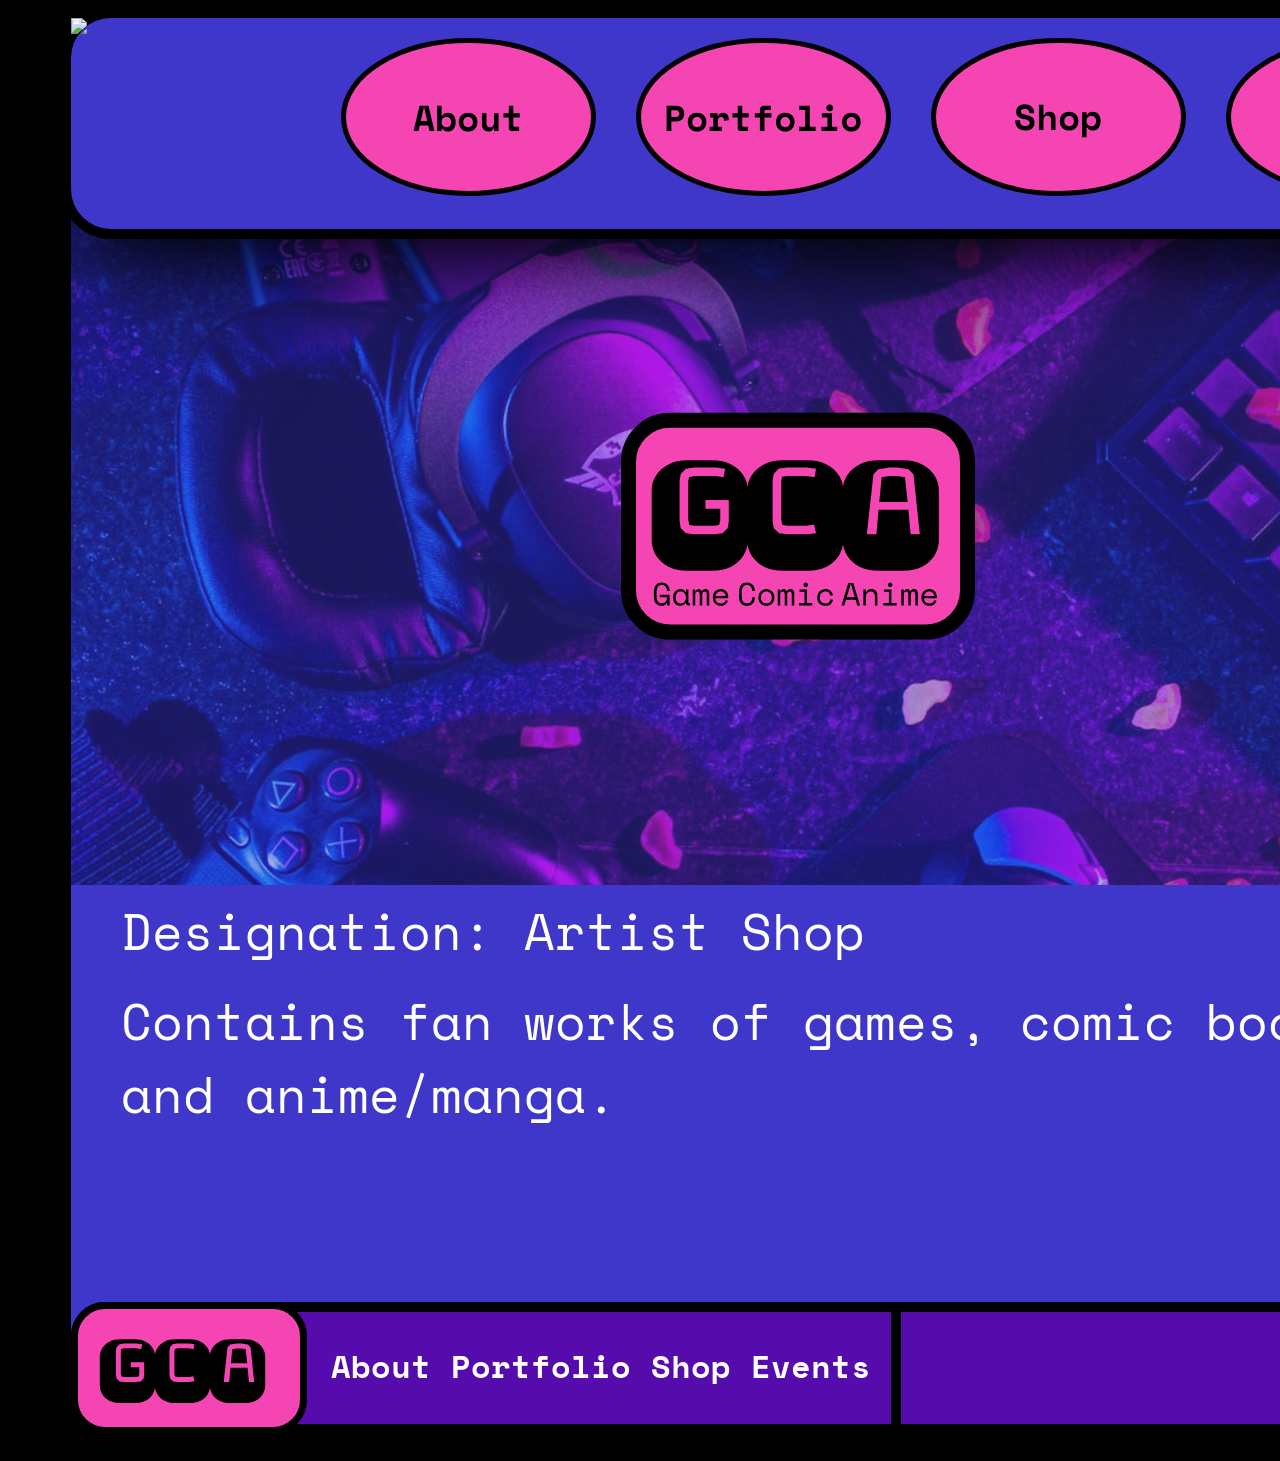
==== index.html @ a82221d6 "Update index.html" ====
<html>
	<head>
		<title>GCA</title>
		<meta name="viewport" content="width=device-width, initial-scale=1.0">
		<link href="css/styles.css" rel="stylesheet">	
	</head>	
	<body class="main" id="home">
		<header>
			<nav>
				<h1>
					<a href="index.html" title="Go to Home Page">
						<img src="images/logo-for-navigation.svg">
					</a>
				</h1>
				<ul>
					<li><a href="about.html" title="Go to About Page">
						<img src="images/about-button.svg">
					</a></li>
					<li><a href="portfolio.html" title="Go to Portfolio Page">
						<img src="images/portfolio-button.svg">
					</a></li>
					<li><a href="shop.html" title="Go to Shop Page">
						<img src="images/shop-button.svg">
					</a></li>
					<li><a href="events.html" title="Go to Events Page">
						<img src="images/events-button.svg">
					</a></li>
				</ul>
			</nav>
			<img src="images/logo-detailed.svg" alt="GCA Logo Detailed" class="layered-header-logo">
			<img src="images/behind-logo-detailed.svg">
		</header>
		<section>
			<p class="text-1">Designation: Artist Shop</p>
			<p class="text-2">Contains fan works of games, comic books, and anime/manga.</p>
		</section>
		<footer>
			<h2>
				<a href="index.html" title="Go to Home Page">
					<img src="images/home-button-for-footer.svg">
				</a>
			</h2>
			<ul>
				<li><a href="about.html" title="Go to About Page">About</a></li>
				<li><a href="portfolio.html" title="Go to Portfolio Page">Portfolio</a></li>
				<li><a href="shop.html" title="Go to Shop Page">Shop</a></li>
				<li><a href="events.html" title="Go to Events Page">Events</a></li>
			</ul>

			<form>
				
			</form>
		</footer>
	</body>
</html>
---- css/styles.css ----
@import url('https://fonts.googleapis.com/css2?family=Space+Mono:ital,wght@0,400;0,700;1,400;1,700&display=swap');

nav {
	display: flex;
	position: relative;
  	top: 0px;
  	left: -10px;
  	right: 0px;
	height: 211px;
	width: 1440px;
	background: #3F37C9;
	box-shadow: 21px 21px 83.9px black;
	border: 10px solid black;
	border-radius: 50px;
}

@media screen and (max-width: 480px) {
	nav{
		flex-direction: column;
		gap: 1rem;
		align-items: flex-start;
	}

}

h1 {
	position: absolute;
	top: -62px;
	left: 0px;
}

nav ul {
	display: flex;
	list-style: none;
	margin: 0;
	padding: 0;
	gap: 40px;
	position: absolute;
	justify-content: space-evenly;
	top: 20px;
	right: 30px;
}

body {
	background: #000000;
	color: white;
	font-family: "Space Mono", monospace;
  	font-weight: 400;
  	font-style: normal;
  	font-size: 49.53px;
  	width: 1440px;
  	height: 1302px;
}

header {
	position: relative;
	top: 0px;
  	left: 63px;
  	right: 65px;
  	background-image: url("../images/background-image.jpg");
  	background-repeat: no-repeat;
  	background-attachment: fixed;
 	background-position: 50px 50px;

}

img {
	max-width: 100%;
}

img.layered-header-logo {
	position: absolute;
	top: 400px;
	right: 100px;
	left: 550px;
}

section {
	position: relative;
	top: -100px;
	left: 63px;
  	right: 65px;
  	background: #3F37C9;
  	height: 455px;
	width: 1440px;
}

@media screen and (max-width: 100px) {
	section{
		flex-direction: column;
		gap: 1rem;
		align-items: flex-start;
	}

}

p.text-1 {
	position: absolute;
	top: 0px;
	left: 40px;
	right: 50px;
	margin: 10px;
}

p.text-2 {
	position: absolute;
	top: 90px;
	left: 40px;
	right: 50px;
	margin: 10px;
}

footer {
	position: relative;
	background: url("../images/background-for-footer.svg");
	top: -200px;
	left: 63px;
  	right: 70px;
}

footer ul {
	display: flex;
	color: white;
	list-style: none;
	margin: 0;
	padding: 0;
	gap: 20px;
	position: absolute;
	justify-content: start;
	top: 40px;
	left: 260px;
	right: 270px;
	font-family: "Space Mono", monospace;
  	font-weight: 700;
  	font-style: normal;
  	font-size: 32px;
}

a {
	color: white;
	text-decoration: none;
}

a:hover {
	text-decoration: underline;
}
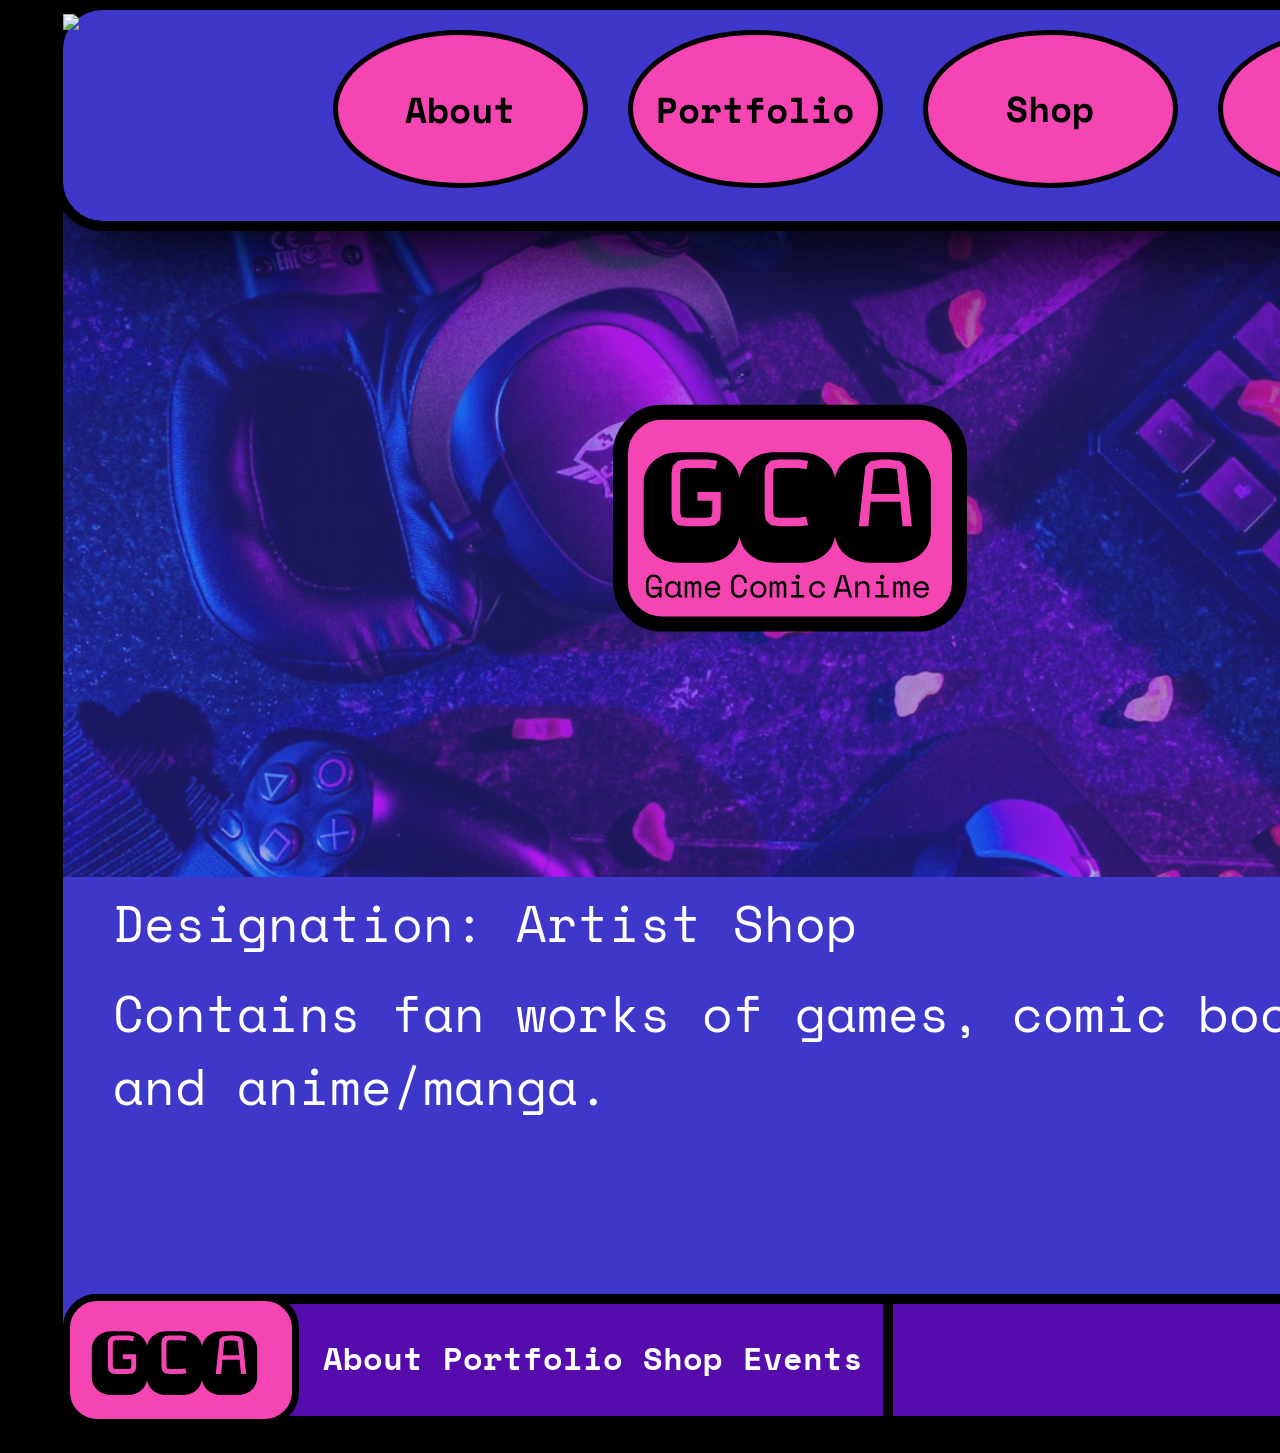
==== commit e94cff89: "no" ====
--- a/index.html
+++ b/index.html
@@ -2,6 +2,7 @@
 	<head>
 		<title>GCA</title>
 		<meta name="viewport" content="width=device-width, initial-scale=1.0">
+		<link href="css/normalize.css" rel="stylesheet">
 		<link href="css/styles.css" rel="stylesheet">	
 	</head>	
 	<body class="main" id="home">
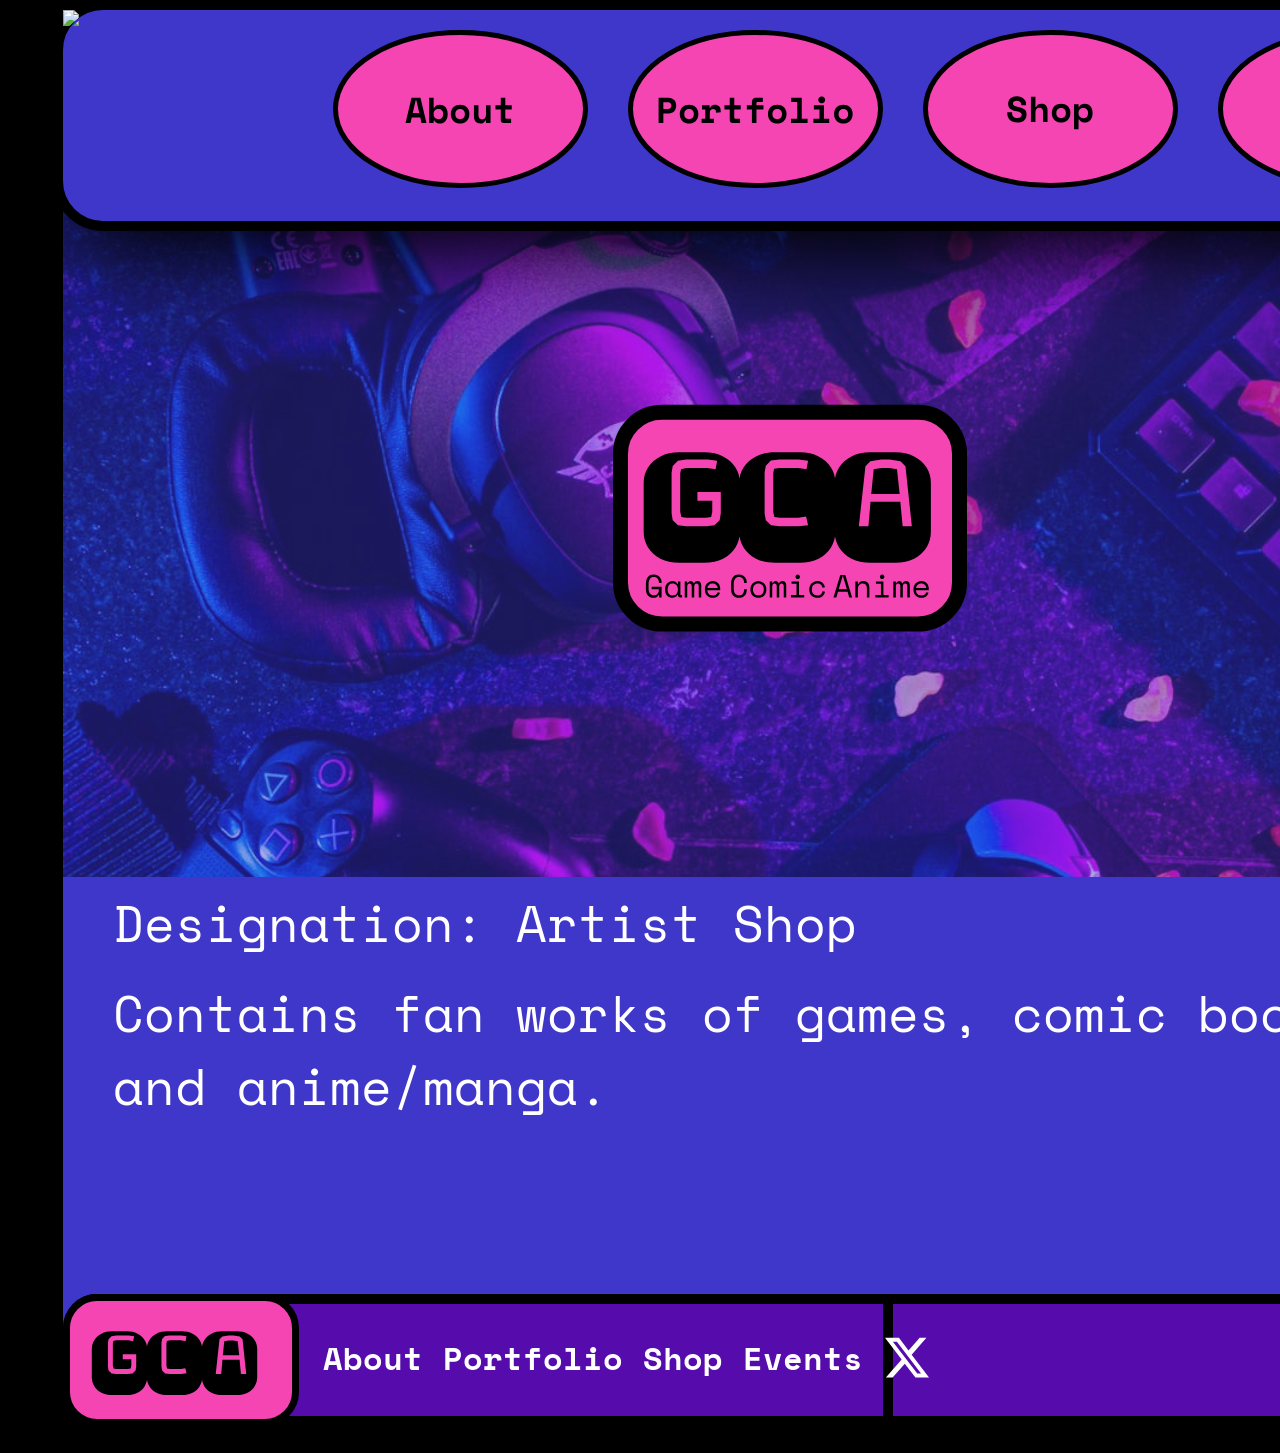
==== commit 8090c825: "Update index.html" ====
--- a/index.html
+++ b/index.html
@@ -46,6 +46,10 @@
 				<li><a href="portfolio.html" title="Go to Portfolio Page">Portfolio</a></li>
 				<li><a href="shop.html" title="Go to Shop Page">Shop</a></li>
 				<li><a href="events.html" title="Go to Events Page">Events</a></li>
+				<li><a href="x.html" title="Go to X account">
+						<img src="images/x-icon.svg">
+					</a>
+				</li>
 			</ul>
 
 			<form>
--- a/css/styles.css
+++ b/css/styles.css
@@ -17,15 +17,14 @@
 @media screen and (max-width: 480px) {
 	nav{
 		flex-direction: column;
-		gap: 1rem;
-		align-items: flex-start;
+		gap: 1 rem;
 	}
 
 }
 
 h1 {
 	position: absolute;
-	top: -62px;
+	top: -66.3px;
 	left: 0px;
 }
 
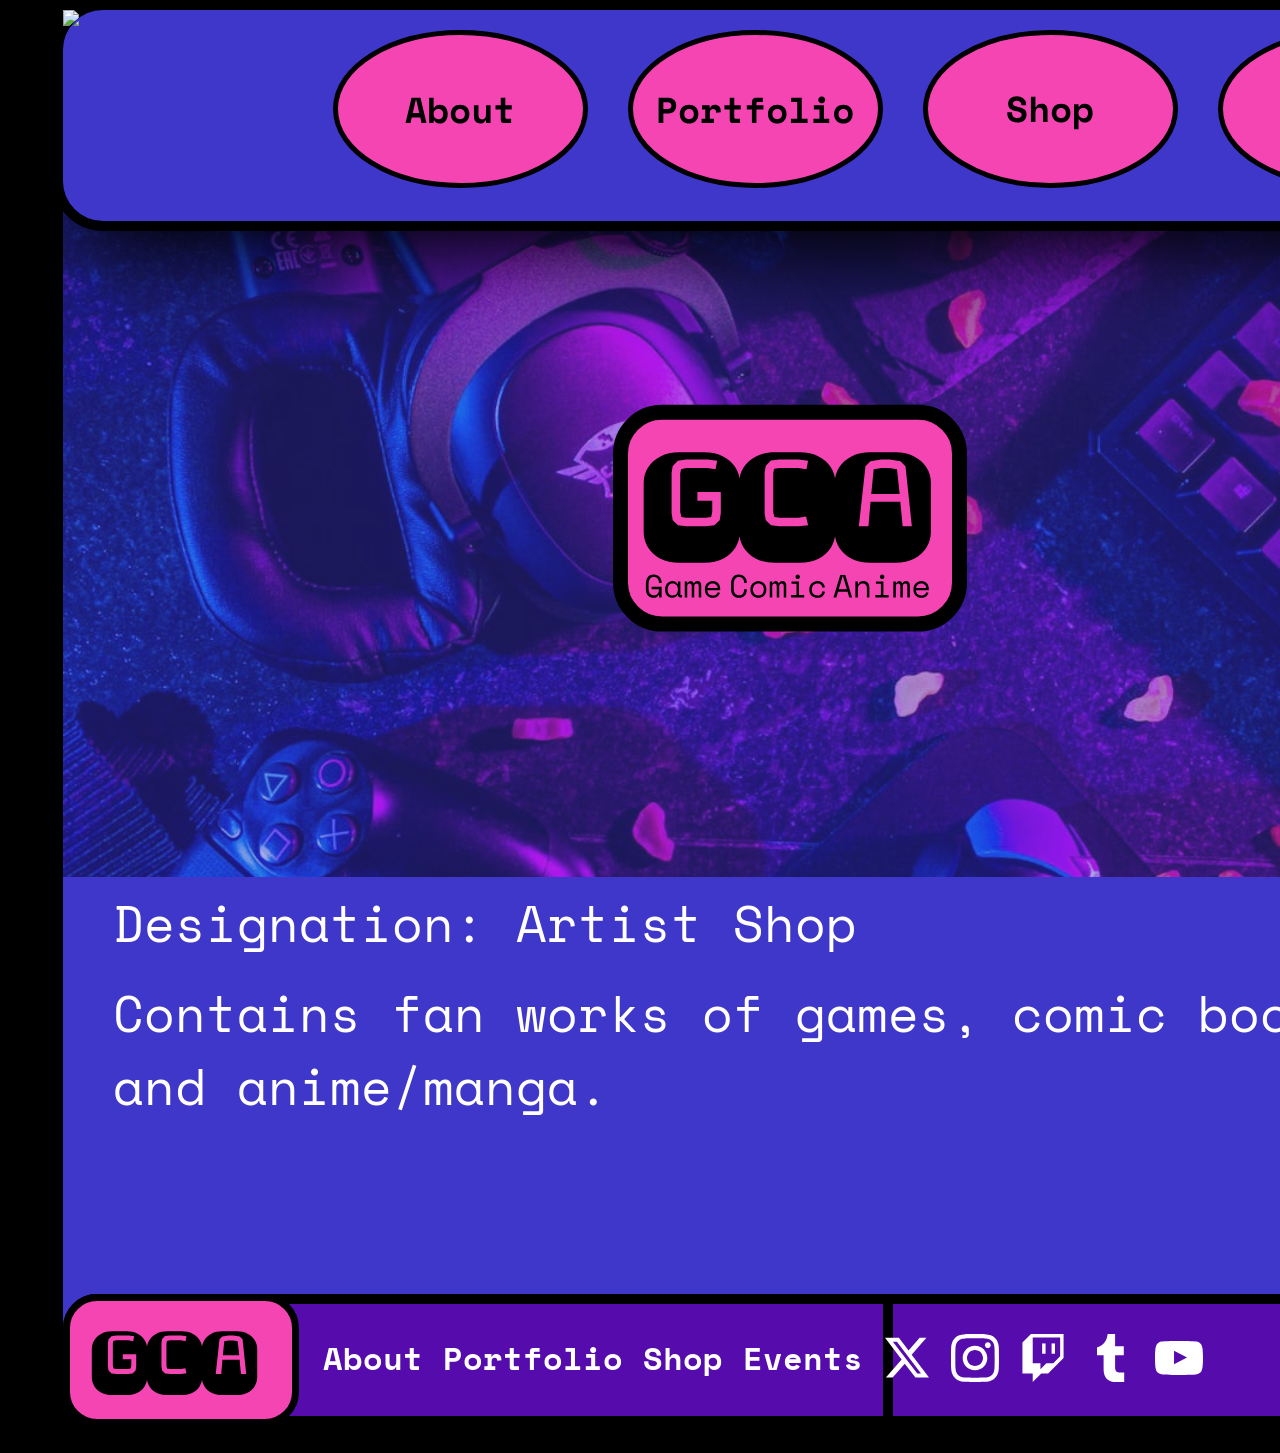
==== commit 0a71bb87: "Update index.html" ====
--- a/index.html
+++ b/index.html
@@ -46,8 +46,25 @@
 				<li><a href="portfolio.html" title="Go to Portfolio Page">Portfolio</a></li>
 				<li><a href="shop.html" title="Go to Shop Page">Shop</a></li>
 				<li><a href="events.html" title="Go to Events Page">Events</a></li>
+				
 				<li><a href="x.html" title="Go to X account">
 						<img src="images/x-icon.svg">
+					</a>
+				</li>
+				<li><a href="instagram.html" title="Go to Instagram account">
+						<img src="images/instagram-icon.svg">
+					</a>
+				</li>
+				<li><a href="twitch.html" title="Go to Twitch account">
+						<img src="images/twitch-icon.svg">
+					</a>
+				</li>
+				<li><a href="tumblr.html" title="Go to Tumblr account">
+						<img src="images/tumblr-icon.svg">
+					</a>
+				</li>
+				<li><a href="youtube.html" title="Go to YouTube account">
+						<img src="images/youtube-icon.svg">
 					</a>
 				</li>
 			</ul>
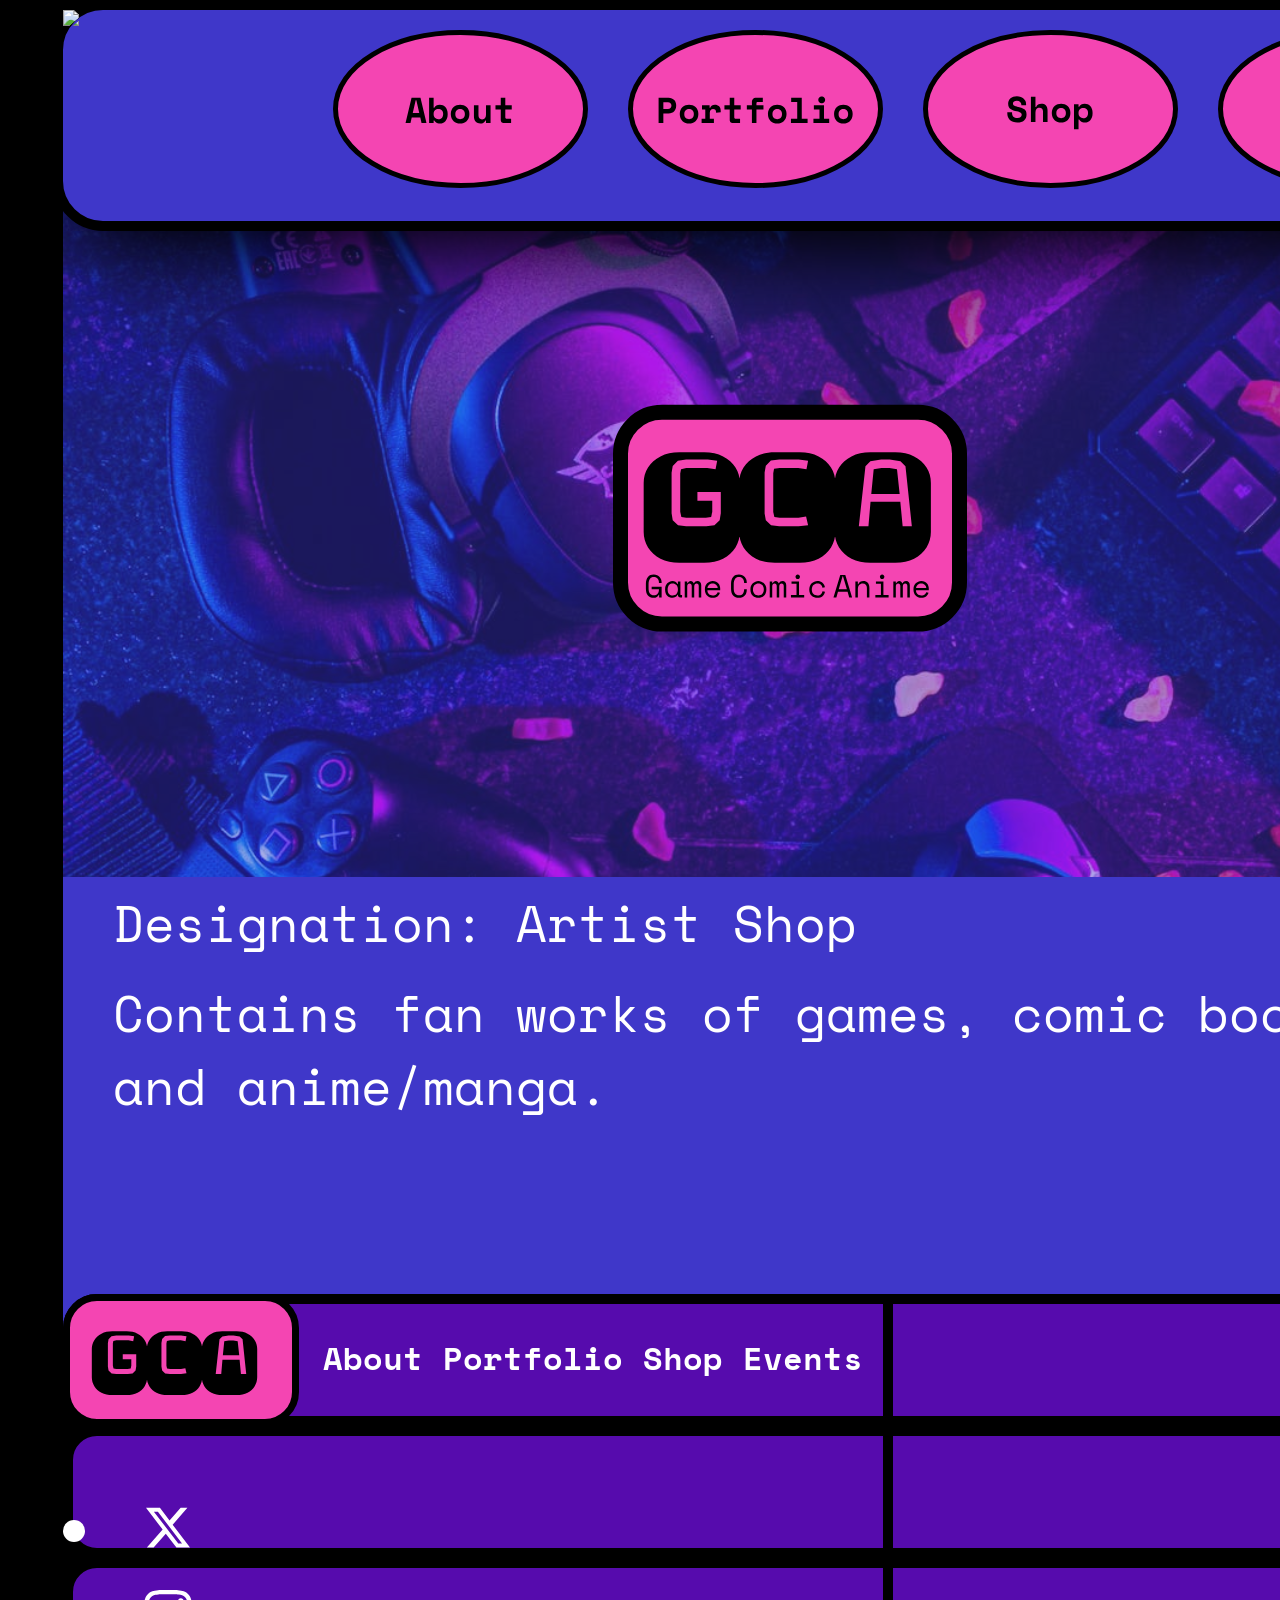
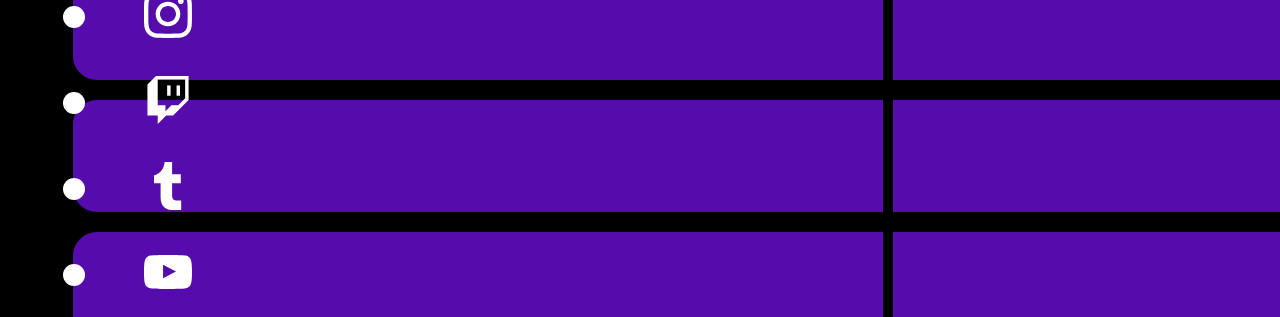
==== commit 2b4345b3: "Update index.html" ====
--- a/index.html
+++ b/index.html
@@ -46,7 +46,8 @@
 				<li><a href="portfolio.html" title="Go to Portfolio Page">Portfolio</a></li>
 				<li><a href="shop.html" title="Go to Shop Page">Shop</a></li>
 				<li><a href="events.html" title="Go to Events Page">Events</a></li>
-				
+			</ul>
+			<h3>
 				<li><a href="x.html" title="Go to X account">
 						<img src="images/x-icon.svg">
 					</a>
@@ -67,8 +68,7 @@
 						<img src="images/youtube-icon.svg">
 					</a>
 				</li>
-			</ul>
-
+			</h3>
 			<form>
 				
 			</form>
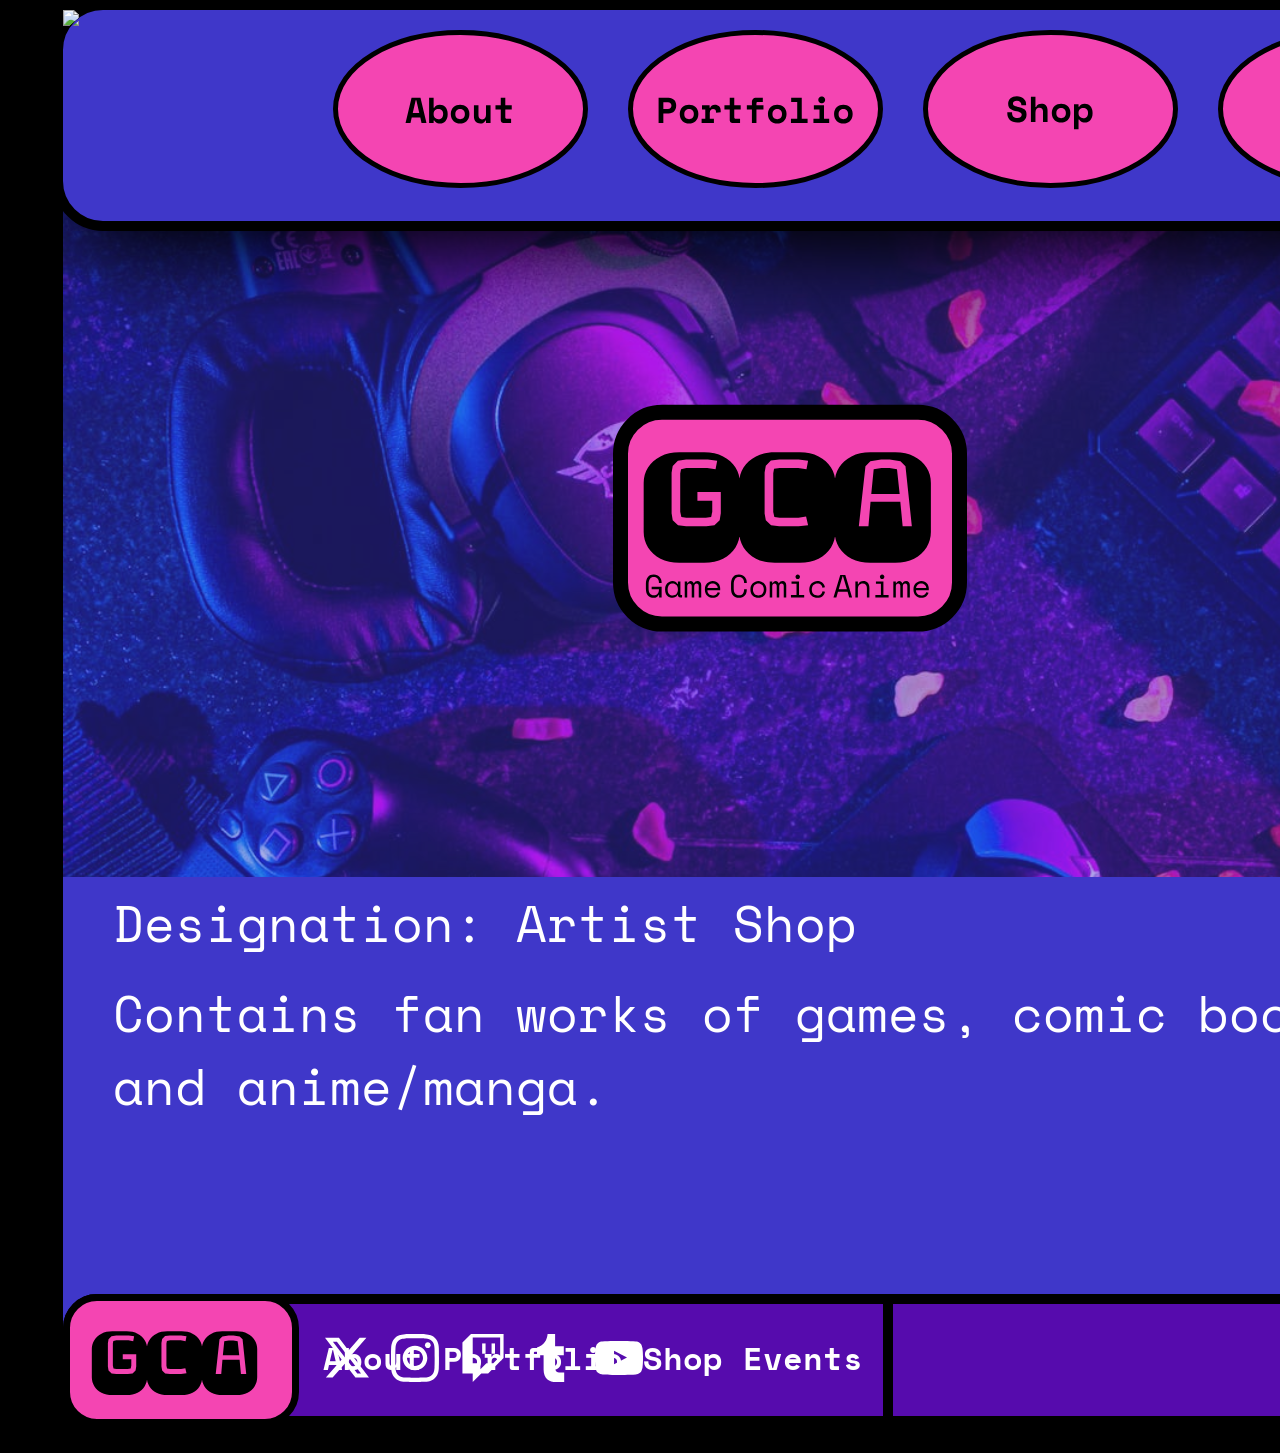
==== commit 26afeb64: "Update index.html" ====
--- a/index.html
+++ b/index.html
@@ -48,26 +48,28 @@
 				<li><a href="events.html" title="Go to Events Page">Events</a></li>
 			</ul>
 			<h3>
-				<li><a href="x.html" title="Go to X account">
-						<img src="images/x-icon.svg">
-					</a>
-				</li>
-				<li><a href="instagram.html" title="Go to Instagram account">
-						<img src="images/instagram-icon.svg">
-					</a>
-				</li>
-				<li><a href="twitch.html" title="Go to Twitch account">
-						<img src="images/twitch-icon.svg">
-					</a>
-				</li>
-				<li><a href="tumblr.html" title="Go to Tumblr account">
-						<img src="images/tumblr-icon.svg">
-					</a>
-				</li>
-				<li><a href="youtube.html" title="Go to YouTube account">
-						<img src="images/youtube-icon.svg">
-					</a>
-				</li>
+				<ul>
+					<li><a href="x.html" title="Go to X account">
+							<img src="images/x-icon.svg">
+						</a>
+					</li>
+					<li><a href="instagram.html" title="Go to Instagram account">
+							<img src="images/instagram-icon.svg">
+						</a>
+					</li>
+					<li><a href="twitch.html" title="Go to Twitch account">
+							<img src="images/twitch-icon.svg">
+						</a>
+					</li>
+					<li><a href="tumblr.html" title="Go to Tumblr account">
+							<img src="images/tumblr-icon.svg">
+						</a>
+					</li>
+					<li><a href="youtube.html" title="Go to YouTube account">
+							<img src="images/youtube-icon.svg">
+						</a>
+					</li>
+				</ul>
 			</h3>
 			<form>
 				
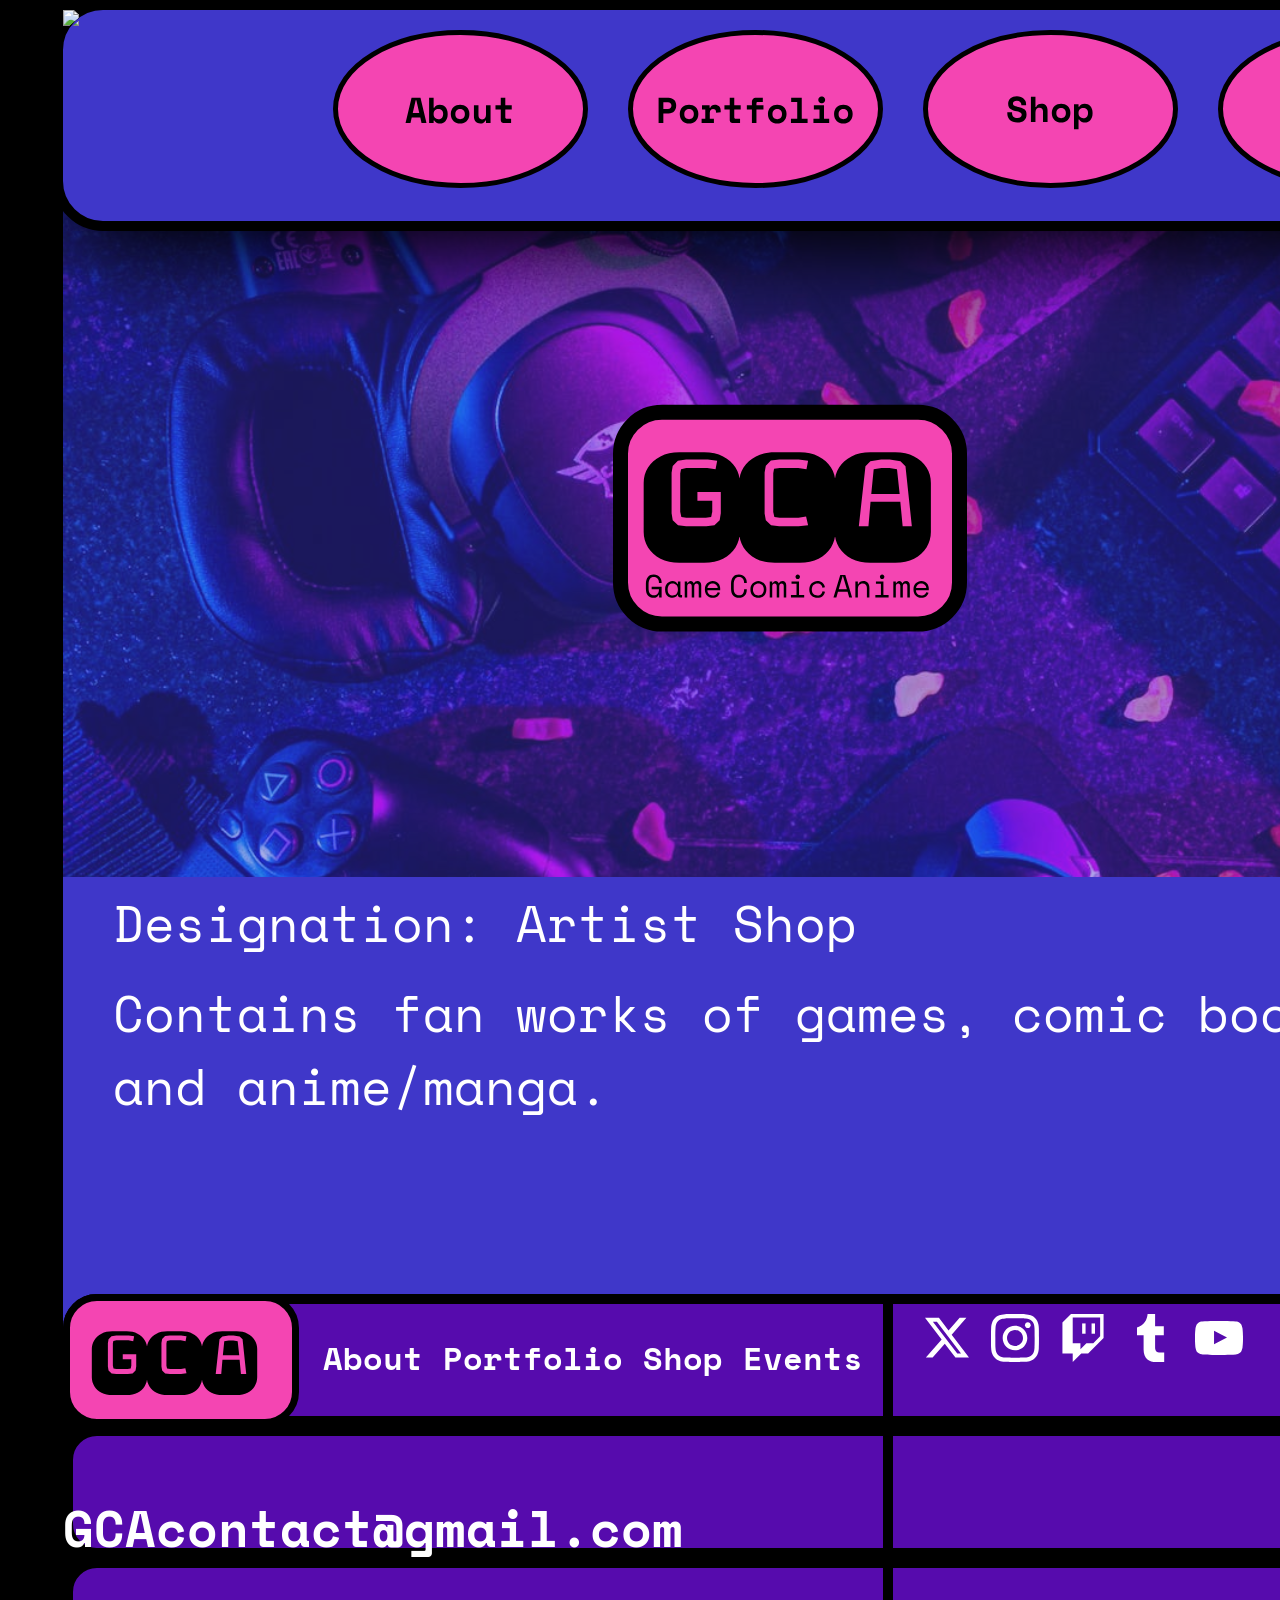
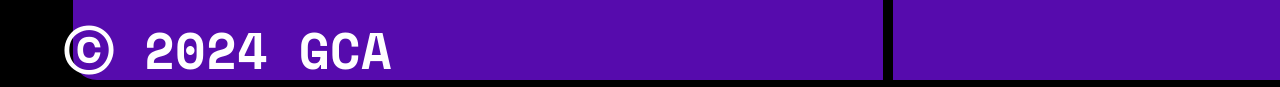
==== commit 84290f03: "email" ====
--- a/index.html
+++ b/index.html
@@ -71,9 +71,10 @@
 					</li>
 				</ul>
 			</h3>
-			<form>
-				
-			</form>
+			<h4>
+				<p class="text-3">GCAcontact@gmail.com</p>
+				<p class="text-4">ⓒ 2024 GCA</p>
+			</h4>
 		</footer>
 	</body>
 </html>
--- a/css/styles.css
+++ b/css/styles.css
@@ -142,4 +142,13 @@
 
 a:hover {
 	text-decoration: underline;
+}
+
+h3 ul {
+	display: flex;
+	position: absolute;
+	justify-content: end;
+	top: 20px;
+	left: 270px;
+	right: 260px;
 }
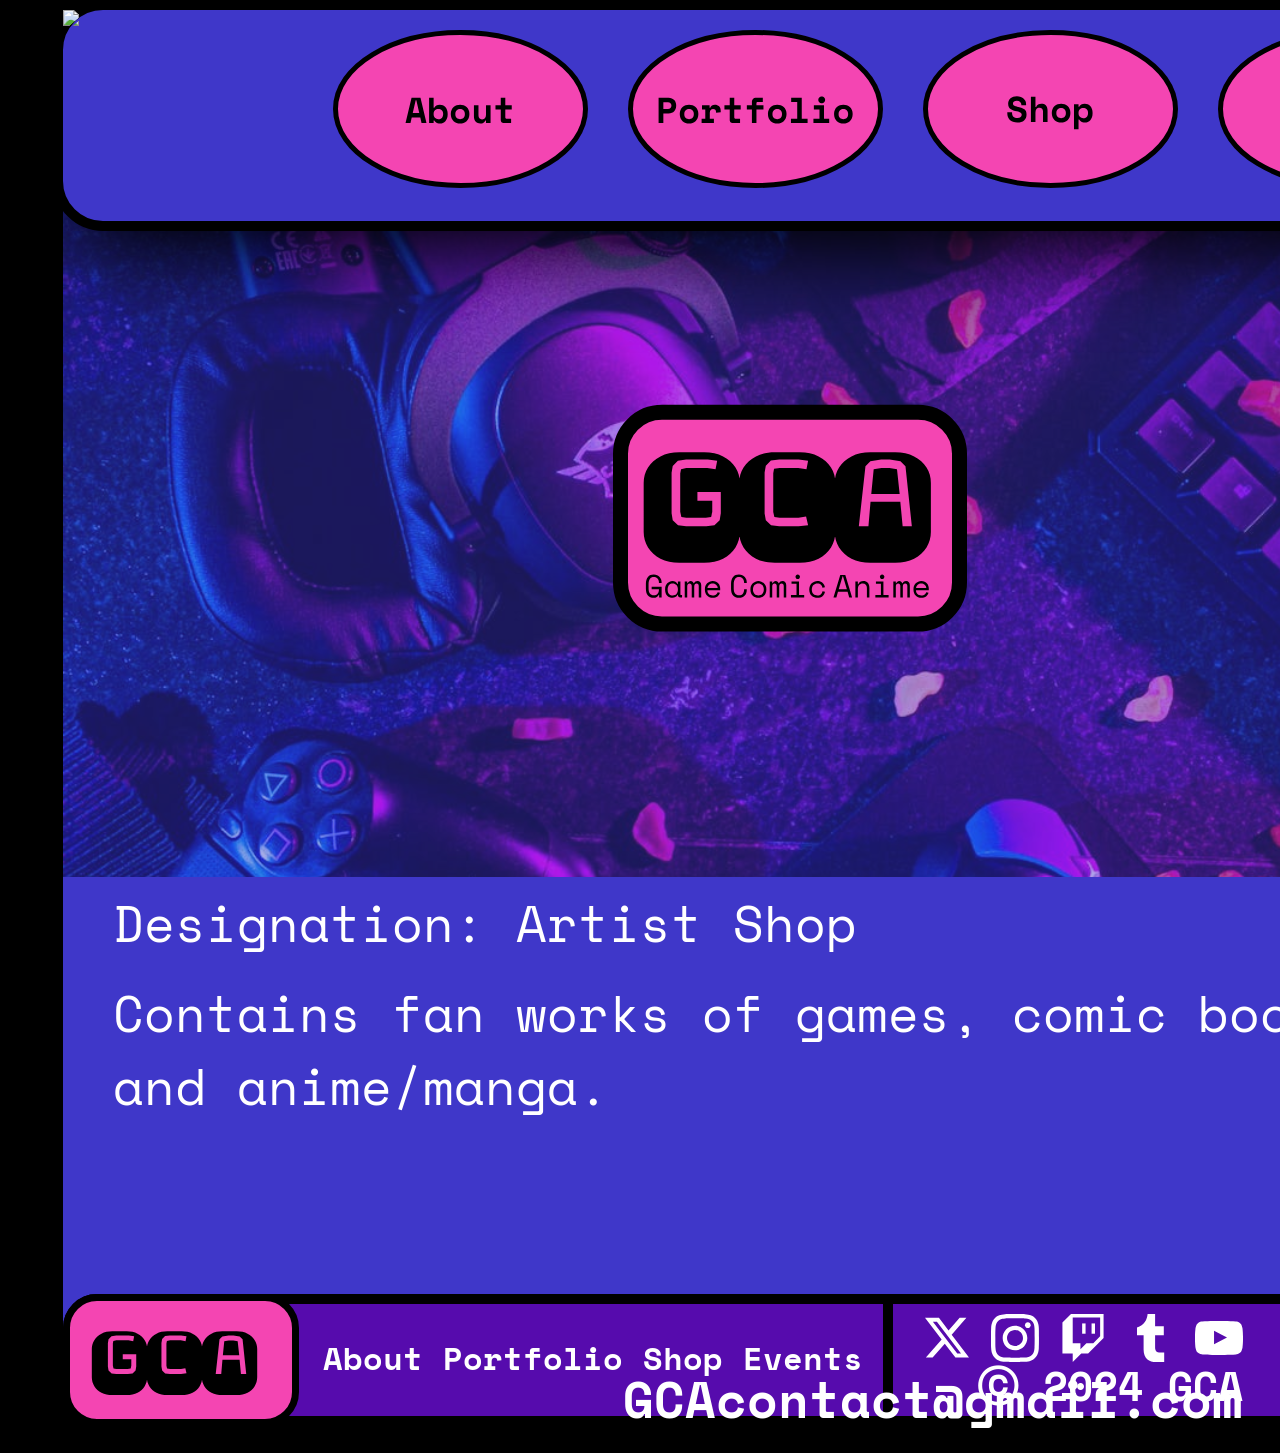
==== commit e2002f3d: "footer" ====
--- a/index.html
+++ b/index.html
@@ -73,8 +73,10 @@
 			</h3>
 			<h4>
 				<p class="text-3">GCAcontact@gmail.com</p>
+			</h4>
+			<h5>
 				<p class="text-4">ⓒ 2024 GCA</p>
-			</h4>
+			</h5>
 		</footer>
 	</body>
 </html>
--- a/css/styles.css
+++ b/css/styles.css
@@ -151,4 +151,22 @@
 	top: 20px;
 	left: 270px;
 	right: 260px;
+}
+h4 p {
+	display: flex;
+	position: absolute;
+	justify-content: end;
+	size: 32px;
+	top: 20px;
+	left: 270px;
+	right: 260px;
+}
+h5 p {
+	display: flex;
+	position: absolute;
+	justify-content: end;
+	size: 20px;
+	top: 20px;
+	left: 270px;
+	right: 260px;
 }
